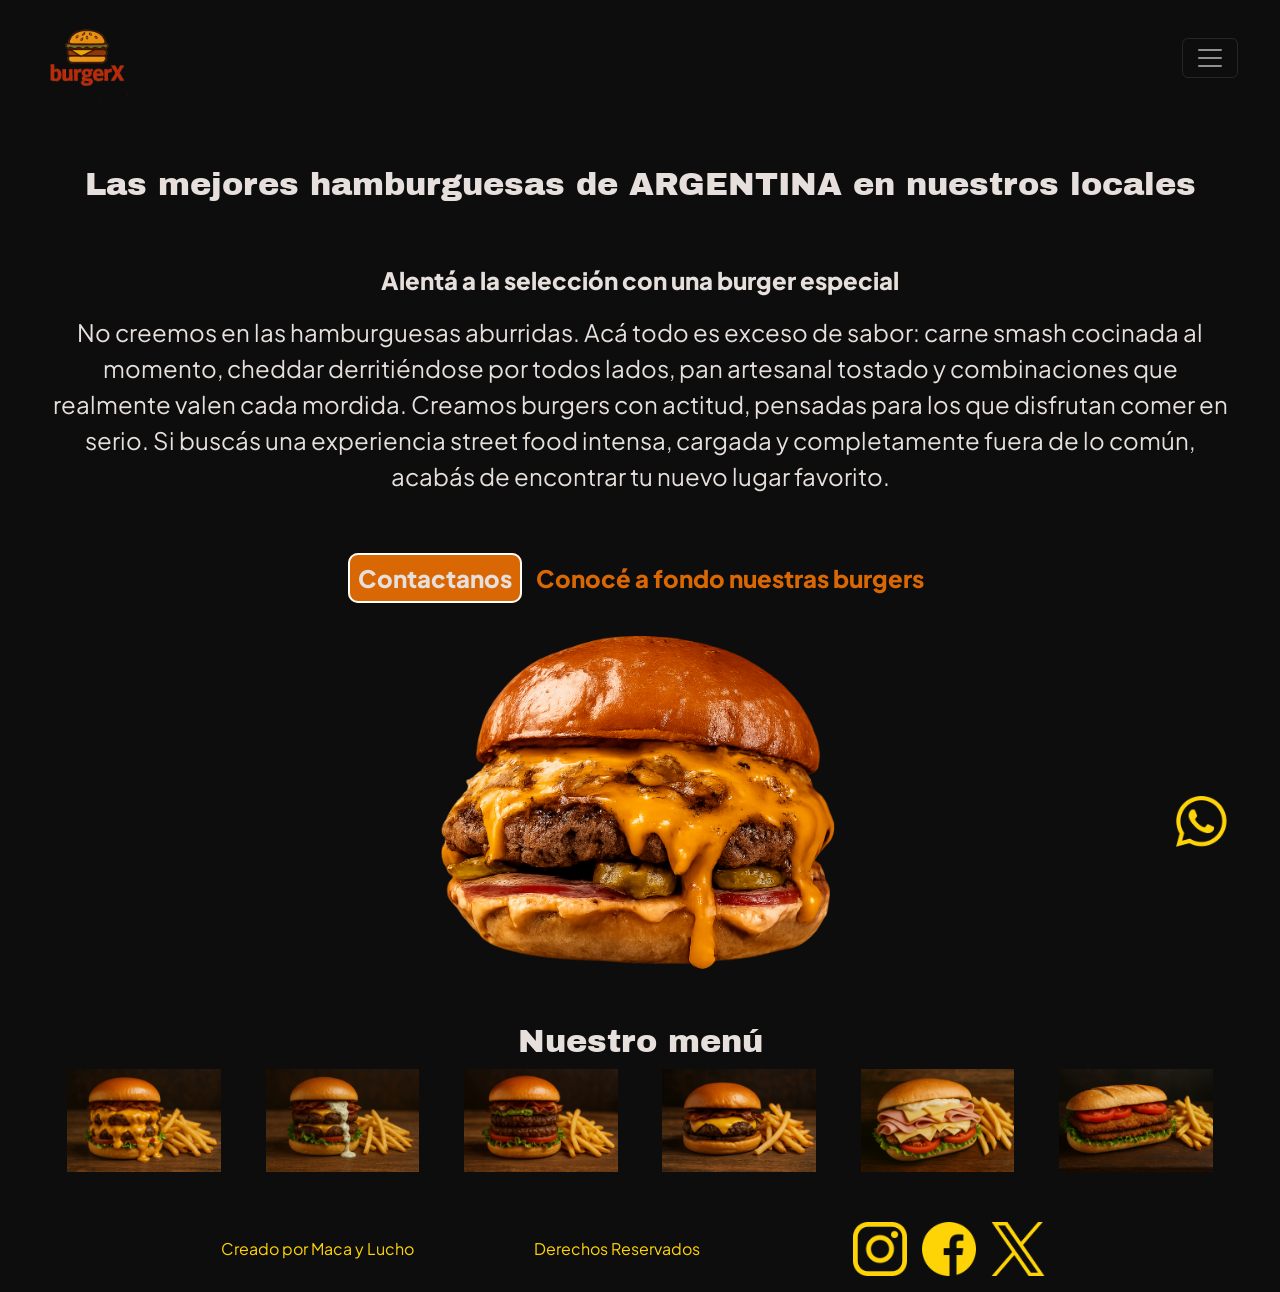
==== index.html @ bfa4ffd3 "first commit" ====
<!DOCTYPE html>
<html lang="es">

<head>
    <!-- METADATOS --- Datos que requiere el navegador para reproducir mi página -->
    <meta charset="UTF-8">
    <meta name="viewport" content="width=device-width, initial-scale=1.0">
    <title>BurgerX - Inicio 🏠</title>
    <link rel="shortcut icon" href="./assets/imgs/favicon.png" type="image/x-icon">
    <link rel="preconnect" href="https://fonts.googleapis.com">
    <link rel="preconnect" href="https://fonts.gstatic.com" crossorigin>
    <link
        href="https://fonts.googleapis.com/css2?family=Archivo+Black&family=Plus+Jakarta+Sans:ital,wght@0,200..800;1,200..800&display=swap"
        rel="stylesheet">
    <link href="https://cdn.jsdelivr.net/npm/bootstrap@5.3.8/dist/css/bootstrap.min.css" rel="stylesheet"
        integrity="sha384-sRIl4kxILFvY47J16cr9ZwB07vP4J8+LH7qKQnuqkuIAvNWLzeN8tE5YBujZqJLB" crossorigin="anonymous">
    <link rel="stylesheet" href="./styles/style.css">
</head>

<body>
    <header class="sticky-top">
        <nav class="navbar text-center" data-bs-theme="dark">
            <div class="container-fluid">
                <a class="navbar-brand" href="#">
                    <img src="./assets/imgs/logo.png" alt="Logo de BurgerX" class="logo">
                </a>
                <button class="navbar-toggler" type="button" data-bs-toggle="collapse" data-bs-target="#navbarNav"
                    aria-controls="navbarNav" aria-expanded="false" aria-label="Toggle navigation">
                    <span class="navbar-toggler-icon"></span>
                </button>
                <div class="collapse navbar-collapse" id="navbarNav">
                    <ul class="navbar-nav">
                        <li class="nav-item">
                            <a class="nav-link" href="./pages/menu.html">Menu</a>
                        </li>
                        <li class="nav-item">
                            <a class="nav-link" href="./pages/galeria.html">Galería</a>
                        </li>
                        <li class="nav-item">
                            <a class="nav-link" href="./pages/nosotros.html">Sobre BurgerX</a>
                        </li>
                        <li class="nav-item">
                            <a class="nav-link" href="./pages/contacto.html">Contactanos</a>
                        </li>
                    </ul>
                </div>
            </div>
        </nav>
    </header>

    <main class="home">
        <section class="hero">
            <div>
                <div class="home-titles">
                    <h2>Las mejores hamburguesas de ARGENTINA en nuestros locales</h2>
                    <p class="textoDestacado">Alentá a la selección con una burger especial</p>
                </div>
                <div class="home-titles">
                    <p>No creemos en las hamburguesas aburridas. Acá todo es exceso de sabor: carne smash cocinada al
                        momento, cheddar derritiéndose por todos lados, pan artesanal tostado y combinaciones que
                        realmente valen cada mordida. Creamos burgers con actitud, pensadas para los que disfrutan comer
                        en serio. Si buscás una experiencia street food intensa, cargada y completamente fuera de lo
                        común, acabás de encontrar tu nuevo lugar favorito.</p>
                    <div>

                        <a href="./pages/contacto.html" class="btnContacto textoDestacado">Contactanos</a>
                        <a href="./pages/menu.html" class="conoceMas textoDestacado">Conocé a fondo nuestras burgers</a>
                    </div>
                </div>
            </div>
            <img src="./assets/imgs/hero.png" alt="Imagen Hero de BurgerX" class="hero-img">
        </section>

        <section class="home-menu">
            <h2>Nuestro menú</h2>
            <div>
                <img src="./assets/imgs/hamburguesa-cheddar.png" alt="Hamburguesa completa cargada de Queso Cheddar"
                    class="img-home-menu">
                <img src="./assets/imgs/hamburguesa-roque.png" alt="Hamburguesa completa cargada de Queso Azul"
                    class="img-home-menu">
                <img src="./assets/imgs/hamburguesa-completa.png" alt="Hamburguesa completa bien marcado nuestro sabor"
                    class="img-home-menu">
                <img src="./assets/imgs/hamburguesa-clasica.png"
                    alt="Hamburguesa clásica para cuando necesites comer y seguir" class="img-home-menu">
                <img src="./assets/imgs/lomito-completo.png" alt="Lomo completo para algo diferente"
                    class="img-home-menu">
                <img src="./assets/imgs/milanguche-de-sanguinesa.png"
                    alt="Clásico sanguche de milanesa para reponer energias" class="img-home-menu">
            </div>
        </section>
    </main>

    <footer>
        <p class="textoChicoCentro">Creado por Maca y Lucho</p>
        <p class="textoChicoCentro">Derechos Reservados</p>
        <nav>
            <ul>
                <li>
                    <a href="https://www.instagram.com/" aria-label="Logo de Instagram" target="_blank">
                        <img src="./assets/logos/instagram.png" alt="Logo de Instagram" title="Instagram" class="rs">
                    </a>
                </li>
                <li>
                    <a href="https://www.facebook.com/" aria-label="Logo de Facebook" target="_blank">
                        <img src="./assets/logos/facebook.png" alt="Logo de Facebook" title="Facebook" class="rs">
                    </a>
                </li>
                <li>
                    <a href="https://www.x.com/" aria-label="Logo de X (Twitter)" target="_blank">
                        <img src="./assets/logos/x.png" alt="Logo de X (Twitter)" title="X (Twitter)" class="rs">
                    </a>
                </li>
                <li>
                    <a href="https://www.web.whatsapp.com" aria-label="Logo de WhatsApp" target="_blank">
                        <img src="./assets/logos/whatsapp.png" alt="Logo de WhatsApp" title="WhatsApp" class="wa rs">
                    </a>
                </li>
            </ul>
        </nav>
    </footer>
    <script src="https://cdn.jsdelivr.net/npm/bootstrap@5.3.8/dist/js/bootstrap.bundle.min.js"
        integrity="sha384-FKyoEForCGlyvwx9Hj09JcYn3nv7wiPVlz7YYwJrWVcXK/BmnVDxM+D2scQbITxI"
        crossorigin="anonymous"></script>
</body>
</html>
---- styles/style.css ----
@import url('https://fonts.googleapis.com/css2?family=Archivo+Black&family=Plus+Jakarta+Sans:ital,wght@0,200..800;1,200..800&display=swap');
*{
    margin: 0;
    padding: 0;
    box-sizing: border-box;
}
html{
    font-size: 62,5%;
}
body{
    /* Color de fondo */
    background-color: #0D0D0D;
}
/* Encabezado */
header{
    background-color: #0D0D0D;
    color: #FFD407;
    padding: 0 30px;
}
a{
    color: #FFD407;
    text-decoration: none;
    font-family:  "Plus Jakarta Sans", sans-serif;
    font-size: 1.5rem;
}
ul{ 
    list-style: none;
    display: flex;
    gap: 15px;
}
.logo{
    height: 10vh;
    width: auto;
    grid-column: 1/2;
}
header ul a{
    font-size: 1.5rem;
}
h1, h2, h3, h4{
    font-family: "Archivo Black", sans-serif;
}
h1{
    font-size: 2.5rem;
    grid-column: 3/5;
}
h2{
    font-size: 2rem;
}
h3{
    font-size: 1.5rem;
}
header nav{
    grid-column: 5/7;
}
/* FOOTER */
footer{
    color: #FFD407;
    display: flex;
    justify-content: space-evenly;
    align-items: center;
    padding: 0 100px;
}
.textoChicoCentro{
    font-size: 1rem;
    text-align: center;
}
.rs{
    height: 6vh;
}
.wa{
    position: fixed;
    bottom: 50px;
    right: 50px;
}
/* General */
main{
    color: #E6DFDC;
}
.home{
    display: flex;
    flex-flow: column wrap;
    padding: 50px;
}
.hero{
    display: flex;
}
.hero div{
    gap: 50px;
}
.home-titles{
    display: flex;
    flex-direction: column;
    justify-content: center;
    align-items: center;
    text-align: center;
}
.hero-img{
    width: 30vw;
    height: auto;
}
.home-menu{
    display: flex;
    flex-direction: column;
}
.home-menu div{
    display: flex;
    justify-content: space-around;
    gap: 10px;
}
.home-menu h2{
    align-self: center;
}
p{
    font-family: "Plus Jakarta Sans", sans-serif;
    font-size: 1.5rem;
}
.textoDestacado{
    font-weight: 800;
}
.btnContacto{
    border: white solid 2px;
    padding: 8px;
    border-radius: 10px;
    background-color: #D96704;
    color: #E6DFDC;
}
.conoceMas{
    padding: 8px;
    border-radius: 10px;
    color: #D96704;
}
.img-home-menu{
    width: 15vw;
    height: auto;
}
/* MENU */
.menu-main{
    display: flex;
    flex-direction: column;
    align-items: center;;
}
.menu{
    display: flex;
    flex-wrap: wrap;
    row-gap: 50px;
    padding: 20px;
    justify-content: space-around;
}
.bxcard{
    width: 25vw;
    display: flex;
    flex-direction: column;
    align-items: center;
    justify-content: space-between;
    padding: 20px;
    text-align: center;
    border: 2px solid #FFD407;
    border-radius: 20px;
    gap: 15px;
}
.card-img{
    width: 20vw;
    height: auto;
    border-radius: 25px;
}
.buy-btn{
    padding: 5px;
    border: 2px solid #FFD407;
    border-radius: 10px;
    display: flex;
    align-items: center;
}
.buy{
    width: 3vw;
    height: auto;
}
.rev{
    transform: rotateY(180deg);
}
/* NOSOTROS */
.main-us{
    padding: 50px;
    display: flex;
    flex-direction: column;
    align-items: center;
}
.about{
    padding: 50px;
    display: flex;
    flex-direction: column;
    justify-content: center;
    align-items: center;
    gap: 20px;
    text-align: center;
}
.img-nos{
    width: 50vw;
    height: auto;
    border-radius: 25px;
}
/* CONTACTO */
.main-contacto{
    display: flex;
    flex-direction: column;
    align-items: center;
    gap: 20px;
}
iframe{
    margin: 0 25px;
}
.form{
    display: flex;
    flex-direction: column;
    align-items: center;
    gap: 10px;
}
.form input, .form textarea{
    width: 40vw;
}
.form .form-btn{
    margin: 0 20px;
    width: 10vw;
    padding: 5px;
    background-color: #D96704;
    color: #0D0D0D;
    border-radius: 20px;
}

/* NOTEBOOK */
@media (min-width: 968px) and (max-width: 1400px){
    .hero{
        flex-direction: column;
        align-items: center;
    }
    .hero-img{
        width: 50vw;
    }
    .img-home-menu{
        width: 12vw;
    }
    /* MENU */
    .bxcard{
        width: 30vw;
    }
    .card-img{
        width: 25vw;
    }
    /* NOSOTROS */
    .img-nos{
        width: 75vw;
    }
    /* CONTACTO */
    .main-contacto section{
        display: flex;
        flex-direction: column;
        align-items: center;
        gap: 20px;
    }
    .form{
        width: 70vw;
    }
    .form input, .form textarea{
        width: 60vw;
    }
    .form .form-btn{
        width: 30vw;
    }
}

/* TABLET */
@media (min-width: 568px) and (max-width: 967px){
    footer{
        flex-wrap: wrap;
        padding: 0 50px;
    }
    .rs{
        height: 5vh;
        width: auto;
    }
    /* HOME */
    .home{
        gap: 20px;
    }
    .hero{
        flex-direction: column;
    }
    .hero-img{
        display: none;
    }
    .home-menu div{
        flex-wrap: wrap;
    }
    .img-home-menu{
        width: 25vw;
    }
    /* MENU */
    .bxcard{
        width: 45vw;
    }
    .card-img{
        width: 40vw;
    }
    /* NOSOTROS */
    .main-us{
        padding: 40px;
    }
    .img-nos{
        width: 75vw;
    }
    /* CONTACTO */
    .main-contacto section{
        display: flex;
        flex-direction: column;
        align-items: center;
        gap: 20px;
        order: 2;
    }
    .form{
        order: 1;
        width: 80vw;
    }
    .form input, .form textarea{
        width: 75vw;
    }
    .form .form-btn{
        width: 30vw;
    }
}
/* MOBILE */
@media (min-width: 300px) and (max-width: 567px){
    footer{
        flex-wrap: wrap;
        padding: 0 25px;
    }
    .rs{
        height: 5vh;
        width: auto;
    }
    /* HOME */
    .home{
        gap: 20px;
    }
    .hero{
        flex-direction: column;
    }
    .hero-img{
        display: none;
    }
    .home-menu div{
        flex-direction: column;
        gap: 20px;
        align-items: center;
    }
    .img-home-menu{
        width: 60vw;
    }
    /* MENU */
    .bxcard{
        width: 90vw;
    }
    .card-img{
        width: 75vw;
    }
    /* NOSOTROS */
    .main-us{
        padding: 25px;
    }
    .img-nos{
        width: 75vw;
    }
    /* NOSOTROS */
    .main-contacto section{
        display: flex;
        flex-direction: column;
        align-items: center;
        gap: 20px;
        order: 2;
    }
    /* CONTACTO */
    .main-contacto h2{
        text-align: center;
    }
    .main-contacto section iframe{
        width: 90vw;
        height: 40vh;
    }
    .form{
        order: 1;
        width: 80vw;
    }
    .form input, .form textarea{
        width: 75vw;
    }
    .form .form-btn{
        width: 30vw;
    }
}
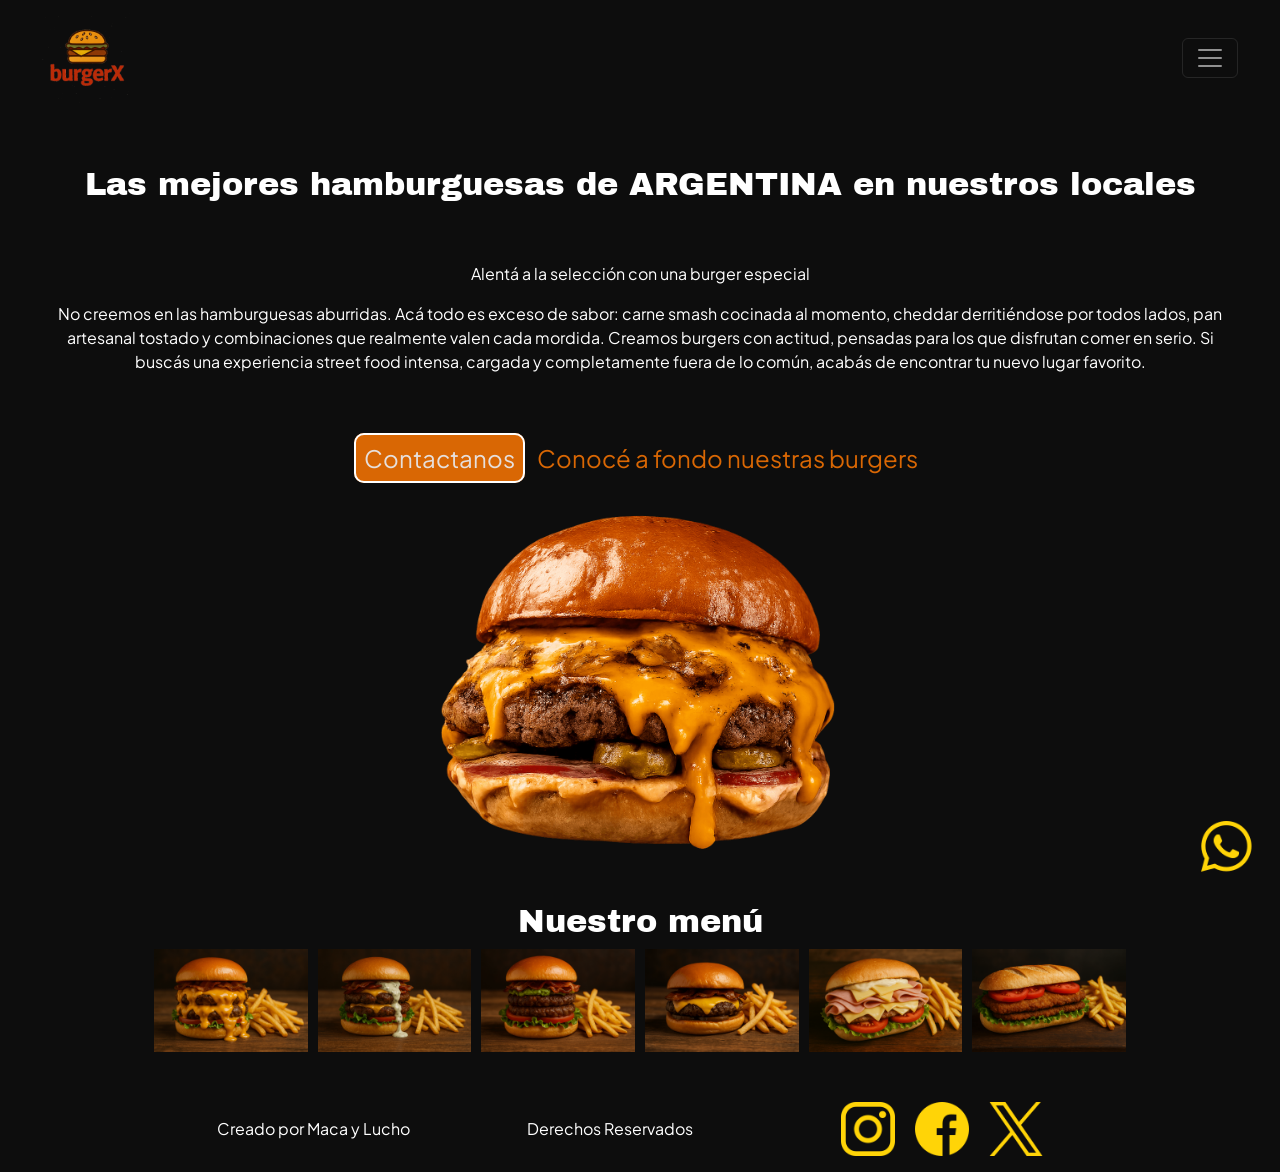
==== commit fc0ae147: "se trabaja con sass en el proyecto" ====
--- a/index.html
+++ b/index.html
@@ -62,7 +62,6 @@
                         en serio. Si buscás una experiencia street food intensa, cargada y completamente fuera de lo
                         común, acabás de encontrar tu nuevo lugar favorito.</p>
                     <div>
-
                         <a href="./pages/contacto.html" class="btnContacto textoDestacado">Contactanos</a>
                         <a href="./pages/menu.html" class="conoceMas textoDestacado">Conocé a fondo nuestras burgers</a>
                     </div>
--- a/styles/style.css
+++ b/styles/style.css
@@ -1,397 +1,451 @@
-@import url('https://fonts.googleapis.com/css2?family=Archivo+Black&family=Plus+Jakarta+Sans:ital,wght@0,200..800;1,200..800&display=swap');
-*{
-    margin: 0;
-    padding: 0;
-    box-sizing: border-box;
-}
-html{
-    font-size: 62,5%;
-}
-body{
-    /* Color de fondo */
-    background-color: #0D0D0D;
-}
-/* Encabezado */
-header{
-    background-color: #0D0D0D;
-    color: #FFD407;
-    padding: 0 30px;
-}
-a{
-    color: #FFD407;
-    text-decoration: none;
-    font-family:  "Plus Jakarta Sans", sans-serif;
-    font-size: 1.5rem;
-}
-ul{ 
-    list-style: none;
+@import url("https://fonts.googleapis.com/css2?family=Archivo+Black&family=Plus+Jakarta+Sans:ital,wght@0,200..800;1,200..800&display=swap");
+* {
+  margin: 0;
+  padding: 0;
+  box-sizing: border-box;
+  font-size: 62, 5%;
+  font-family: "Plus Jakarta Sans", sans-serif;
+  color: white;
+}
+
+body {
+  background-color: #0D0D0D;
+}
+
+h1, h2, h3, h4, h5, h6 {
+  font-family: "Archivo Black", sans-serif;
+}
+
+h1 {
+  font-size: 2.5rem;
+}
+
+h2 {
+  font-size: 2rem;
+}
+
+h3 {
+  font-size: 1.5rem;
+}
+
+.main-us .about, .home .hero div .home-titles {
+  display: flex;
+  justify-content: center;
+  align-items: center;
+}
+
+header {
+  background-color: #0D0D0D;
+  color: #FFD407;
+  padding: 0 30px;
+}
+header nav div a {
+  color: #FFD407;
+  text-decoration: none;
+  font-size: 1.5rem;
+}
+header nav div a .logo {
+  height: 10vh;
+  width: auto;
+}
+header nav div div ul {
+  list-style: none;
+  display: flex;
+  gap: 15px;
+}
+
+footer {
+  color: #FFD407;
+  display: flex;
+  flex-direction: row;
+  flex-wrap: nowrap;
+  justify-content: space-evenly;
+  align-items: center;
+  gap: 0;
+  padding: 0 100px;
+}
+footer .textoChicoCentro {
+  font-size: 1rem;
+  text-align: center;
+}
+footer nav ul {
+  display: flex;
+  flex-direction: row;
+  flex-wrap: nowrap;
+  justify-content: start;
+  align-items: start;
+  gap: 20px;
+  list-style: none;
+}
+footer nav ul li a .rs {
+  height: 6vh;
+  width: auto;
+}
+footer nav ul li a .wa {
+  position: fixed;
+  right: 25px;
+  bottom: 25px;
+}
+@media (min-width: 568px) and (max-width: 967px) {
+  footer {
+    flex-wrap: wrap;
+    padding: 0 50px;
+  }
+  footer nav ul li a .rs {
+    height: 5vh;
+  }
+}
+@media (min-width: 300px) and (max-width: 567px) {
+  footer {
+    flex-wrap: wrap;
+    padding: 0 25px;
+  }
+  footer nav ul li a .rs {
+    height: 5vh;
+  }
+}
+
+.home {
+  display: flex;
+  flex-direction: column;
+  flex-wrap: wrap;
+  justify-content: start;
+  align-items: center;
+  gap: 0;
+  padding: 50px;
+}
+.home .hero {
+  display: flex;
+}
+.home .hero div {
+  gap: 50px;
+}
+.home .hero div .home-titles {
+  flex-direction: column;
+  text-align: center;
+}
+.home .hero div .home-titles .texto-destacado {
+  font-weight: 800;
+  font-size: 1.5rem;
+}
+.home .hero div .home-titles div {
+  font-size: 1.5rem;
+}
+.home .hero div .home-titles div .btnContacto {
+  border: white solid 2px;
+  padding: 8px;
+  border-radius: 10px;
+  background-color: #D96704;
+  color: #E6DFDC;
+  text-decoration: none;
+}
+.home .hero div .home-titles div .conoceMas {
+  padding: 8px;
+  border-radius: 10px;
+  color: #D96704;
+  text-decoration: none;
+}
+.home .hero .hero-img {
+  width: 30vw;
+  height: auto;
+}
+.home .home-menu {
+  display: flex;
+  flex-direction: column;
+  flex-wrap: nowrap;
+  justify-content: start;
+  align-items: start;
+  gap: 0;
+}
+.home .home-menu h2 {
+  align-self: center;
+}
+.home .home-menu div {
+  display: flex;
+  flex-direction: row;
+  flex-wrap: nowrap;
+  justify-content: space-around;
+  align-items: start;
+  gap: 10px;
+}
+.home .home-menu div .img-home-menu {
+  width: 15vw;
+  height: auto;
+}
+@media (min-width: 968px) and (max-width: 1400px) {
+  .home .hero {
+    flex-direction: column;
+    align-items: center;
+  }
+  .home .hero .hero-img {
+    width: 50vw;
+  }
+  .home .home-menu div .img-home-menu {
+    width: 12vw;
+  }
+}
+@media (min-width: 568px) and (max-width: 967px) {
+  .home {
+    gap: 20px;
+  }
+  .home .hero {
+    flex-direction: column;
+  }
+  .home .hero .hero-img {
+    display: none;
+  }
+  .home .home-menu div {
+    flex-wrap: wrap;
+  }
+  .home .home-menu div .img-home-menu {
+    width: 25vw;
+  }
+}
+@media (min-width: 300px) and (max-width: 567px) {
+  .home {
+    gap: 20px;
+  }
+  .home .hero {
+    flex-direction: column;
+  }
+  .home .hero .hero-img {
+    display: none;
+  }
+  .home .home-menu div {
+    flex-direction: column;
+    gap: 20px;
+    align-items: center;
+  }
+  .home .home-menu div .img-home-menu {
+    width: 60vw;
+  }
+}
+
+.menu-main {
+  display: flex;
+  flex-direction: column;
+  flex-wrap: nowrap;
+  justify-content: start;
+  align-items: center;
+  gap: 0;
+}
+.menu-main .menu {
+  display: flex;
+  flex-direction: row;
+  flex-wrap: wrap;
+  justify-content: space-around;
+  align-items: start;
+  gap: 50px;
+  padding: 20px;
+}
+.menu-main .menu .bxcard {
+  width: 25vw;
+  display: flex;
+  flex-direction: column;
+  flex-wrap: nowrap;
+  justify-content: space-between;
+  align-items: center;
+  gap: 15px;
+  padding: 20px;
+  text-align: center;
+  border: 2px solid #FFD407;
+  border-radius: 20px;
+}
+.menu-main .menu .bxcard .card-img {
+  width: 20vw;
+  height: auto;
+  border-radius: 25px;
+}
+.menu-main .menu .bxcard .buy-btn {
+  color: #FFD407;
+  font-size: 1.5rem;
+  text-decoration: none;
+  padding: 5px;
+  border: 2px solid #FFD407;
+  border-radius: 10px;
+  display: flex;
+  flex-direction: row;
+  flex-wrap: nowrap;
+  justify-content: start;
+  align-items: center;
+  gap: 0;
+}
+.menu-main .menu .bxcard .buy-btn .buy {
+  width: 3vw;
+  height: auto;
+}
+.menu-main .menu .bxcard .buy-btn .rev {
+  transform: rotateY(180deg);
+}
+@media (min-width: 968px) and (max-width: 1400px) {
+  .menu-main .menu .bxcard {
+    width: 30vw;
+  }
+  .menu-main .menu .bxcard .card-img {
+    width: 25vw;
+  }
+}
+@media (min-width: 568px) and (max-width: 967px) {
+  .menu-main .menu .bxcard {
+    width: 45vw;
+  }
+  .menu-main .menu .bxcard .card-img {
+    width: 40vw;
+  }
+}
+@media (min-width: 300px) and (max-width: 567px) {
+  .menu-main .menu .bxcard {
+    width: 90vw;
+  }
+  .menu-main .menu .bxcard .card-img {
+    width: 75vw;
+  }
+}
+
+.main-us {
+  padding: 50px;
+  display: flex;
+  flex-direction: column;
+  flex-wrap: nowrap;
+  justify-content: start;
+  align-items: center;
+  gap: 0;
+}
+.main-us .about {
+  padding: 50px;
+  flex-direction: column;
+  gap: 20px;
+  text-align: center;
+}
+.main-us .about .img-nos {
+  width: 50vw;
+  height: auto;
+  border-radius: 25px;
+}
+@media (min-width: 968px) and (max-width: 1400px) {
+  .main-us .about .img-nos {
+    width: 75vw;
+  }
+}
+.main-us .about p {
+  font-size: 1.25rem;
+}
+@media (min-width: 568px) and (max-width: 967px) {
+  .main-us {
+    padding: 40px;
+  }
+  .main-us .about .img-nos {
+    width: 75vw;
+  }
+}
+@media (min-width: 300px) and (max-width: 567px) {
+  .main-us {
+    padding: 25px;
+  }
+  .main-us .about .img-nos {
+    width: 75vw;
+  }
+}
+
+.main-contacto {
+  display: flex;
+  flex-direction: column;
+  flex-wrap: nowrap;
+  justify-content: start;
+  align-items: center;
+  gap: 20px;
+}
+.main-contacto section iframe {
+  margin: 0 25px;
+}
+.main-contacto .form {
+  display: flex;
+  flex-direction: column;
+  flex-wrap: nowrap;
+  justify-content: start;
+  align-items: center;
+  gap: 10px;
+}
+.main-contacto .form input, .main-contacto .form textarea {
+  width: 40vw;
+}
+.main-contacto .form div .form-btn {
+  margin: 0 20px;
+  width: 10vw;
+  padding: 5px;
+  background-color: #D96704;
+  color: #0D0D0D;
+  font-weight: 800;
+  font-size: 1.25rem;
+  border-radius: 20px;
+}
+@media (min-width: 968px) and (max-width: 1400px) {
+  .main-contacto section {
     display: flex;
-    gap: 15px;
-}
-.logo{
-    height: 10vh;
-    width: auto;
-    grid-column: 1/2;
-}
-header ul a{
-    font-size: 1.5rem;
-}
-h1, h2, h3, h4{
-    font-family: "Archivo Black", sans-serif;
-}
-h1{
-    font-size: 2.5rem;
-    grid-column: 3/5;
-}
-h2{
-    font-size: 2rem;
-}
-h3{
-    font-size: 1.5rem;
-}
-header nav{
-    grid-column: 5/7;
-}
-/* FOOTER */
-footer{
-    color: #FFD407;
+    flex-direction: column;
+    flex-wrap: nowrap;
+    justify-content: start;
+    align-items: center;
+    gap: 20px;
+  }
+  .main-contacto .form {
+    width: 70vw;
+  }
+  .main-contacto .form input, .main-contacto .form textarea {
+    width: 60vw;
+  }
+  .main-contacto .form div .form-btn {
+    width: 30vw;
+  }
+}
+@media (min-width: 568px) and (max-width: 967px) {
+  .main-contacto section {
     display: flex;
-    justify-content: space-evenly;
+    flex-direction: column;
+    flex-wrap: nowrap;
+    justify-content: start;
     align-items: center;
-    padding: 0 100px;
-}
-.textoChicoCentro{
-    font-size: 1rem;
+    gap: 20px;
+    order: 2;
+  }
+  .main-contacto .form {
+    order: 1;
+    width: 80vw;
+  }
+  .main-contacto .form input, .main-contacto .form textarea {
+    width: 75vw;
+  }
+  .main-contacto .form div .form-btn {
+    width: 30vw;
+  }
+}
+@media (min-width: 300px) and (max-width: 567px) {
+  .main-contacto h2 {
     text-align: center;
-}
-.rs{
-    height: 6vh;
-}
-.wa{
-    position: fixed;
-    bottom: 50px;
-    right: 50px;
-}
-/* General */
-main{
-    color: #E6DFDC;
-}
-.home{
+  }
+  .main-contacto section {
     display: flex;
-    flex-flow: column wrap;
-    padding: 50px;
-}
-.hero{
-    display: flex;
-}
-.hero div{
-    gap: 50px;
-}
-.home-titles{
-    display: flex;
-    flex-direction: column;
-    justify-content: center;
+    flex-direction: column;
+    flex-wrap: nowrap;
+    justify-content: start;
     align-items: center;
-    text-align: center;
-}
-.hero-img{
+    gap: 20px;
+    order: 2;
+  }
+  .main-contacto section iframe {
+    width: 90vw;
+    height: 40vh;
+  }
+  .main-contacto .form {
+    order: 1;
+    width: 80vw;
+  }
+  .main-contacto .form input, .main-contacto .form textarea {
+    width: 75vw;
+  }
+  .main-contacto .form div .form-btn {
     width: 30vw;
-    height: auto;
-}
-.home-menu{
-    display: flex;
-    flex-direction: column;
-}
-.home-menu div{
-    display: flex;
-    justify-content: space-around;
-    gap: 10px;
-}
-.home-menu h2{
-    align-self: center;
-}
-p{
-    font-family: "Plus Jakarta Sans", sans-serif;
-    font-size: 1.5rem;
-}
-.textoDestacado{
-    font-weight: 800;
-}
-.btnContacto{
-    border: white solid 2px;
-    padding: 8px;
-    border-radius: 10px;
-    background-color: #D96704;
-    color: #E6DFDC;
-}
-.conoceMas{
-    padding: 8px;
-    border-radius: 10px;
-    color: #D96704;
-}
-.img-home-menu{
-    width: 15vw;
-    height: auto;
-}
-/* MENU */
-.menu-main{
-    display: flex;
-    flex-direction: column;
-    align-items: center;;
-}
-.menu{
-    display: flex;
-    flex-wrap: wrap;
-    row-gap: 50px;
-    padding: 20px;
-    justify-content: space-around;
-}
-.bxcard{
-    width: 25vw;
-    display: flex;
-    flex-direction: column;
-    align-items: center;
-    justify-content: space-between;
-    padding: 20px;
-    text-align: center;
-    border: 2px solid #FFD407;
-    border-radius: 20px;
-    gap: 15px;
-}
-.card-img{
-    width: 20vw;
-    height: auto;
-    border-radius: 25px;
-}
-.buy-btn{
-    padding: 5px;
-    border: 2px solid #FFD407;
-    border-radius: 10px;
-    display: flex;
-    align-items: center;
-}
-.buy{
-    width: 3vw;
-    height: auto;
-}
-.rev{
-    transform: rotateY(180deg);
-}
-/* NOSOTROS */
-.main-us{
-    padding: 50px;
-    display: flex;
-    flex-direction: column;
-    align-items: center;
-}
-.about{
-    padding: 50px;
-    display: flex;
-    flex-direction: column;
-    justify-content: center;
-    align-items: center;
-    gap: 20px;
-    text-align: center;
-}
-.img-nos{
-    width: 50vw;
-    height: auto;
-    border-radius: 25px;
-}
-/* CONTACTO */
-.main-contacto{
-    display: flex;
-    flex-direction: column;
-    align-items: center;
-    gap: 20px;
-}
-iframe{
-    margin: 0 25px;
-}
-.form{
-    display: flex;
-    flex-direction: column;
-    align-items: center;
-    gap: 10px;
-}
-.form input, .form textarea{
-    width: 40vw;
-}
-.form .form-btn{
-    margin: 0 20px;
-    width: 10vw;
-    padding: 5px;
-    background-color: #D96704;
-    color: #0D0D0D;
-    border-radius: 20px;
-}
-
-/* NOTEBOOK */
-@media (min-width: 968px) and (max-width: 1400px){
-    .hero{
-        flex-direction: column;
-        align-items: center;
-    }
-    .hero-img{
-        width: 50vw;
-    }
-    .img-home-menu{
-        width: 12vw;
-    }
-    /* MENU */
-    .bxcard{
-        width: 30vw;
-    }
-    .card-img{
-        width: 25vw;
-    }
-    /* NOSOTROS */
-    .img-nos{
-        width: 75vw;
-    }
-    /* CONTACTO */
-    .main-contacto section{
-        display: flex;
-        flex-direction: column;
-        align-items: center;
-        gap: 20px;
-    }
-    .form{
-        width: 70vw;
-    }
-    .form input, .form textarea{
-        width: 60vw;
-    }
-    .form .form-btn{
-        width: 30vw;
-    }
-}
-
-/* TABLET */
-@media (min-width: 568px) and (max-width: 967px){
-    footer{
-        flex-wrap: wrap;
-        padding: 0 50px;
-    }
-    .rs{
-        height: 5vh;
-        width: auto;
-    }
-    /* HOME */
-    .home{
-        gap: 20px;
-    }
-    .hero{
-        flex-direction: column;
-    }
-    .hero-img{
-        display: none;
-    }
-    .home-menu div{
-        flex-wrap: wrap;
-    }
-    .img-home-menu{
-        width: 25vw;
-    }
-    /* MENU */
-    .bxcard{
-        width: 45vw;
-    }
-    .card-img{
-        width: 40vw;
-    }
-    /* NOSOTROS */
-    .main-us{
-        padding: 40px;
-    }
-    .img-nos{
-        width: 75vw;
-    }
-    /* CONTACTO */
-    .main-contacto section{
-        display: flex;
-        flex-direction: column;
-        align-items: center;
-        gap: 20px;
-        order: 2;
-    }
-    .form{
-        order: 1;
-        width: 80vw;
-    }
-    .form input, .form textarea{
-        width: 75vw;
-    }
-    .form .form-btn{
-        width: 30vw;
-    }
-}
-/* MOBILE */
-@media (min-width: 300px) and (max-width: 567px){
-    footer{
-        flex-wrap: wrap;
-        padding: 0 25px;
-    }
-    .rs{
-        height: 5vh;
-        width: auto;
-    }
-    /* HOME */
-    .home{
-        gap: 20px;
-    }
-    .hero{
-        flex-direction: column;
-    }
-    .hero-img{
-        display: none;
-    }
-    .home-menu div{
-        flex-direction: column;
-        gap: 20px;
-        align-items: center;
-    }
-    .img-home-menu{
-        width: 60vw;
-    }
-    /* MENU */
-    .bxcard{
-        width: 90vw;
-    }
-    .card-img{
-        width: 75vw;
-    }
-    /* NOSOTROS */
-    .main-us{
-        padding: 25px;
-    }
-    .img-nos{
-        width: 75vw;
-    }
-    /* NOSOTROS */
-    .main-contacto section{
-        display: flex;
-        flex-direction: column;
-        align-items: center;
-        gap: 20px;
-        order: 2;
-    }
-    /* CONTACTO */
-    .main-contacto h2{
-        text-align: center;
-    }
-    .main-contacto section iframe{
-        width: 90vw;
-        height: 40vh;
-    }
-    .form{
-        order: 1;
-        width: 80vw;
-    }
-    .form input, .form textarea{
-        width: 75vw;
-    }
-    .form .form-btn{
-        width: 30vw;
-    }
-}+  }
+}
+
+/*# sourceMappingURL=style.css.map */
